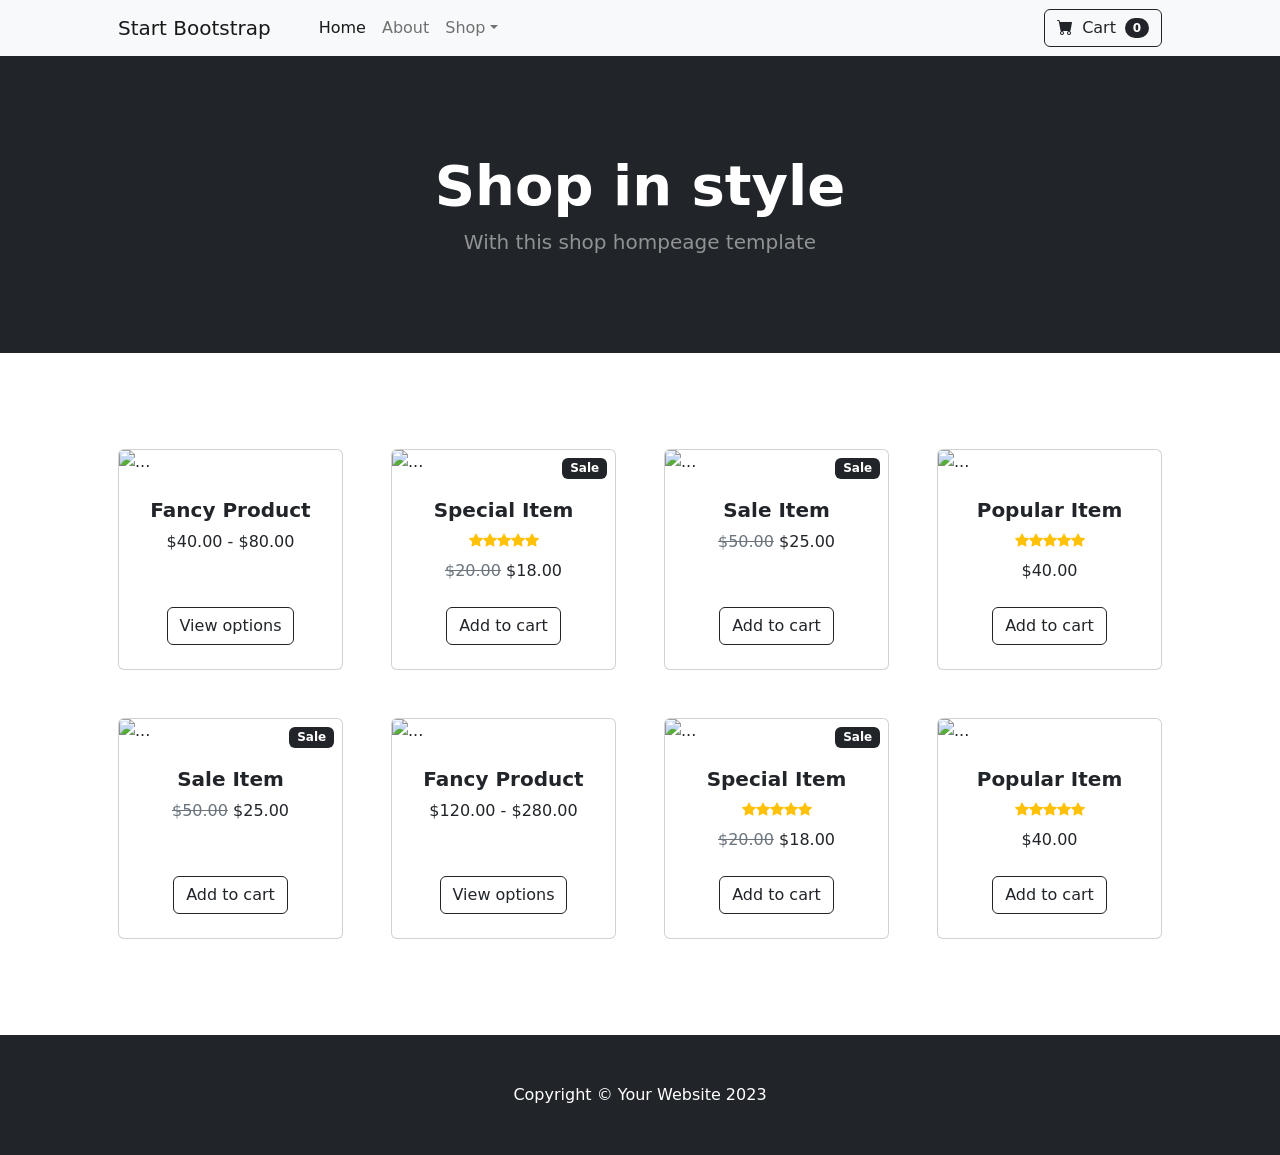
==== index.html @ 9353054e "archivos iniciales" ====
<!DOCTYPE html>
<html lang="en">
    <head>
        <meta charset="utf-8" />
        <meta name="viewport" content="width=device-width, initial-scale=1, shrink-to-fit=no" />
        <meta name="description" content="" />
        <meta name="author" content="" />
        <title>Shop Homepage - Start Bootstrap Template</title>
        <!-- Favicon-->
        <link rel="icon" type="image/x-icon" href="assets/favicon.ico" />
        <!-- Bootstrap icons-->
        <link href="https://cdn.jsdelivr.net/npm/bootstrap-icons@1.5.0/font/bootstrap-icons.css" rel="stylesheet" />
        <!-- Core theme CSS (includes Bootstrap)-->
        <link href="css/styles.css" rel="stylesheet" />
    </head>
    <body>
        <!-- Navigation-->
        <nav class="navbar navbar-expand-lg navbar-light bg-light">
            <div class="container px-4 px-lg-5">
                <a class="navbar-brand" href="#!">Start Bootstrap</a>
                <button class="navbar-toggler" type="button" data-bs-toggle="collapse" data-bs-target="#navbarSupportedContent" aria-controls="navbarSupportedContent" aria-expanded="false" aria-label="Toggle navigation"><span class="navbar-toggler-icon"></span></button>
                <div class="collapse navbar-collapse" id="navbarSupportedContent">
                    <ul class="navbar-nav me-auto mb-2 mb-lg-0 ms-lg-4">
                        <li class="nav-item"><a class="nav-link active" aria-current="page" href="#!">Home</a></li>
                        <li class="nav-item"><a class="nav-link" href="#!">About</a></li>
                        <li class="nav-item dropdown">
                            <a class="nav-link dropdown-toggle" id="navbarDropdown" href="#" role="button" data-bs-toggle="dropdown" aria-expanded="false">Shop</a>
                            <ul class="dropdown-menu" aria-labelledby="navbarDropdown">
                                <li><a class="dropdown-item" href="#!">All Products</a></li>
                                <li><hr class="dropdown-divider" /></li>
                                <li><a class="dropdown-item" href="#!">Popular Items</a></li>
                                <li><a class="dropdown-item" href="#!">New Arrivals</a></li>
                            </ul>
                        </li>
                    </ul>
                    <form class="d-flex">
                        <button class="btn btn-outline-dark" type="submit">
                            <i class="bi-cart-fill me-1"></i>
                            Cart
                            <span class="badge bg-dark text-white ms-1 rounded-pill">0</span>
                        </button>
                    </form>
                </div>
            </div>
        </nav>
        <!-- Header-->
        <header class="bg-dark py-5">
            <div class="container px-4 px-lg-5 my-5">
                <div class="text-center text-white">
                    <h1 class="display-4 fw-bolder">Shop in style</h1>
                    <p class="lead fw-normal text-white-50 mb-0">With this shop hompeage template</p>
                </div>
            </div>
        </header>
        <!-- Section-->
        <section class="py-5">
            <div class="container px-4 px-lg-5 mt-5">
                <div class="row gx-4 gx-lg-5 row-cols-2 row-cols-md-3 row-cols-xl-4 justify-content-center">
                    <div class="col mb-5">
                        <div class="card h-100">
                            <!-- Product image-->
                            <img class="card-img-top" src="https://dummyimage.com/450x300/dee2e6/6c757d.jpg" alt="..." />
                            <!-- Product details-->
                            <div class="card-body p-4">
                                <div class="text-center">
                                    <!-- Product name-->
                                    <h5 class="fw-bolder">Fancy Product</h5>
                                    <!-- Product price-->
                                    $40.00 - $80.00
                                </div>
                            </div>
                            <!-- Product actions-->
                            <div class="card-footer p-4 pt-0 border-top-0 bg-transparent">
                                <div class="text-center"><a class="btn btn-outline-dark mt-auto" href="#">View options</a></div>
                            </div>
                        </div>
                    </div>
                    <div class="col mb-5">
                        <div class="card h-100">
                            <!-- Sale badge-->
                            <div class="badge bg-dark text-white position-absolute" style="top: 0.5rem; right: 0.5rem">Sale</div>
                            <!-- Product image-->
                            <img class="card-img-top" src="https://dummyimage.com/450x300/dee2e6/6c757d.jpg" alt="..." />
                            <!-- Product details-->
                            <div class="card-body p-4">
                                <div class="text-center">
                                    <!-- Product name-->
                                    <h5 class="fw-bolder">Special Item</h5>
                                    <!-- Product reviews-->
                                    <div class="d-flex justify-content-center small text-warning mb-2">
                                        <div class="bi-star-fill"></div>
                                        <div class="bi-star-fill"></div>
                                        <div class="bi-star-fill"></div>
                                        <div class="bi-star-fill"></div>
                                        <div class="bi-star-fill"></div>
                                    </div>
                                    <!-- Product price-->
                                    <span class="text-muted text-decoration-line-through">$20.00</span>
                                    $18.00
                                </div>
                            </div>
                            <!-- Product actions-->
                            <div class="card-footer p-4 pt-0 border-top-0 bg-transparent">
                                <div class="text-center"><a class="btn btn-outline-dark mt-auto" href="#">Add to cart</a></div>
                            </div>
                        </div>
                    </div>
                    <div class="col mb-5">
                        <div class="card h-100">
                            <!-- Sale badge-->
                            <div class="badge bg-dark text-white position-absolute" style="top: 0.5rem; right: 0.5rem">Sale</div>
                            <!-- Product image-->
                            <img class="card-img-top" src="https://dummyimage.com/450x300/dee2e6/6c757d.jpg" alt="..." />
                            <!-- Product details-->
                            <div class="card-body p-4">
                                <div class="text-center">
                                    <!-- Product name-->
                                    <h5 class="fw-bolder">Sale Item</h5>
                                    <!-- Product price-->
                                    <span class="text-muted text-decoration-line-through">$50.00</span>
                                    $25.00
                                </div>
                            </div>
                            <!-- Product actions-->
                            <div class="card-footer p-4 pt-0 border-top-0 bg-transparent">
                                <div class="text-center"><a class="btn btn-outline-dark mt-auto" href="#">Add to cart</a></div>
                            </div>
                        </div>
                    </div>
                    <div class="col mb-5">
                        <div class="card h-100">
                            <!-- Product image-->
                            <img class="card-img-top" src="https://dummyimage.com/450x300/dee2e6/6c757d.jpg" alt="..." />
                            <!-- Product details-->
                            <div class="card-body p-4">
                                <div class="text-center">
                                    <!-- Product name-->
                                    <h5 class="fw-bolder">Popular Item</h5>
                                    <!-- Product reviews-->
                                    <div class="d-flex justify-content-center small text-warning mb-2">
                                        <div class="bi-star-fill"></div>
                                        <div class="bi-star-fill"></div>
                                        <div class="bi-star-fill"></div>
                                        <div class="bi-star-fill"></div>
                                        <div class="bi-star-fill"></div>
                                    </div>
                                    <!-- Product price-->
                                    $40.00
                                </div>
                            </div>
                            <!-- Product actions-->
                            <div class="card-footer p-4 pt-0 border-top-0 bg-transparent">
                                <div class="text-center"><a class="btn btn-outline-dark mt-auto" href="#">Add to cart</a></div>
                            </div>
                        </div>
                    </div>
                    <div class="col mb-5">
                        <div class="card h-100">
                            <!-- Sale badge-->
                            <div class="badge bg-dark text-white position-absolute" style="top: 0.5rem; right: 0.5rem">Sale</div>
                            <!-- Product image-->
                            <img class="card-img-top" src="https://dummyimage.com/450x300/dee2e6/6c757d.jpg" alt="..." />
                            <!-- Product details-->
                            <div class="card-body p-4">
                                <div class="text-center">
                                    <!-- Product name-->
                                    <h5 class="fw-bolder">Sale Item</h5>
                                    <!-- Product price-->
                                    <span class="text-muted text-decoration-line-through">$50.00</span>
                                    $25.00
                                </div>
                            </div>
                            <!-- Product actions-->
                            <div class="card-footer p-4 pt-0 border-top-0 bg-transparent">
                                <div class="text-center"><a class="btn btn-outline-dark mt-auto" href="#">Add to cart</a></div>
                            </div>
                        </div>
                    </div>
                    <div class="col mb-5">
                        <div class="card h-100">
                            <!-- Product image-->
                            <img class="card-img-top" src="https://dummyimage.com/450x300/dee2e6/6c757d.jpg" alt="..." />
                            <!-- Product details-->
                            <div class="card-body p-4">
                                <div class="text-center">
                                    <!-- Product name-->
                                    <h5 class="fw-bolder">Fancy Product</h5>
                                    <!-- Product price-->
                                    $120.00 - $280.00
                                </div>
                            </div>
                            <!-- Product actions-->
                            <div class="card-footer p-4 pt-0 border-top-0 bg-transparent">
                                <div class="text-center"><a class="btn btn-outline-dark mt-auto" href="#">View options</a></div>
                            </div>
                        </div>
                    </div>
                    <div class="col mb-5">
                        <div class="card h-100">
                            <!-- Sale badge-->
                            <div class="badge bg-dark text-white position-absolute" style="top: 0.5rem; right: 0.5rem">Sale</div>
                            <!-- Product image-->
                            <img class="card-img-top" src="https://dummyimage.com/450x300/dee2e6/6c757d.jpg" alt="..." />
                            <!-- Product details-->
                            <div class="card-body p-4">
                                <div class="text-center">
                                    <!-- Product name-->
                                    <h5 class="fw-bolder">Special Item</h5>
                                    <!-- Product reviews-->
                                    <div class="d-flex justify-content-center small text-warning mb-2">
                                        <div class="bi-star-fill"></div>
                                        <div class="bi-star-fill"></div>
                                        <div class="bi-star-fill"></div>
                                        <div class="bi-star-fill"></div>
                                        <div class="bi-star-fill"></div>
                                    </div>
                                    <!-- Product price-->
                                    <span class="text-muted text-decoration-line-through">$20.00</span>
                                    $18.00
                                </div>
                            </div>
                            <!-- Product actions-->
                            <div class="card-footer p-4 pt-0 border-top-0 bg-transparent">
                                <div class="text-center"><a class="btn btn-outline-dark mt-auto" href="#">Add to cart</a></div>
                            </div>
                        </div>
                    </div>
                    <div class="col mb-5">
                        <div class="card h-100">
                            <!-- Product image-->
                            <img class="card-img-top" src="https://dummyimage.com/450x300/dee2e6/6c757d.jpg" alt="..." />
                            <!-- Product details-->
                            <div class="card-body p-4">
                                <div class="text-center">
                                    <!-- Product name-->
                                    <h5 class="fw-bolder">Popular Item</h5>
                                    <!-- Product reviews-->
                                    <div class="d-flex justify-content-center small text-warning mb-2">
                                        <div class="bi-star-fill"></div>
                                        <div class="bi-star-fill"></div>
                                        <div class="bi-star-fill"></div>
                                        <div class="bi-star-fill"></div>
                                        <div class="bi-star-fill"></div>
                                    </div>
                                    <!-- Product price-->
                                    $40.00
                                </div>
                            </div>
                            <!-- Product actions-->
                            <div class="card-footer p-4 pt-0 border-top-0 bg-transparent">
                                <div class="text-center"><a class="btn btn-outline-dark mt-auto" href="#">Add to cart</a></div>
                            </div>
                        </div>
                    </div>
                </div>
            </div>
        </section>
        <!-- Footer-->
        <footer class="py-5 bg-dark">
            <div class="container"><p class="m-0 text-center text-white">Copyright &copy; Your Website 2023</p></div>
        </footer>
        <!-- Bootstrap core JS-->
        <script src="https://cdn.jsdelivr.net/npm/bootstrap@5.2.3/dist/js/bootstrap.bundle.min.js"></script>
        <!-- Core theme JS-->
        <script src="js/scripts.js"></script>
    </body>
</html>
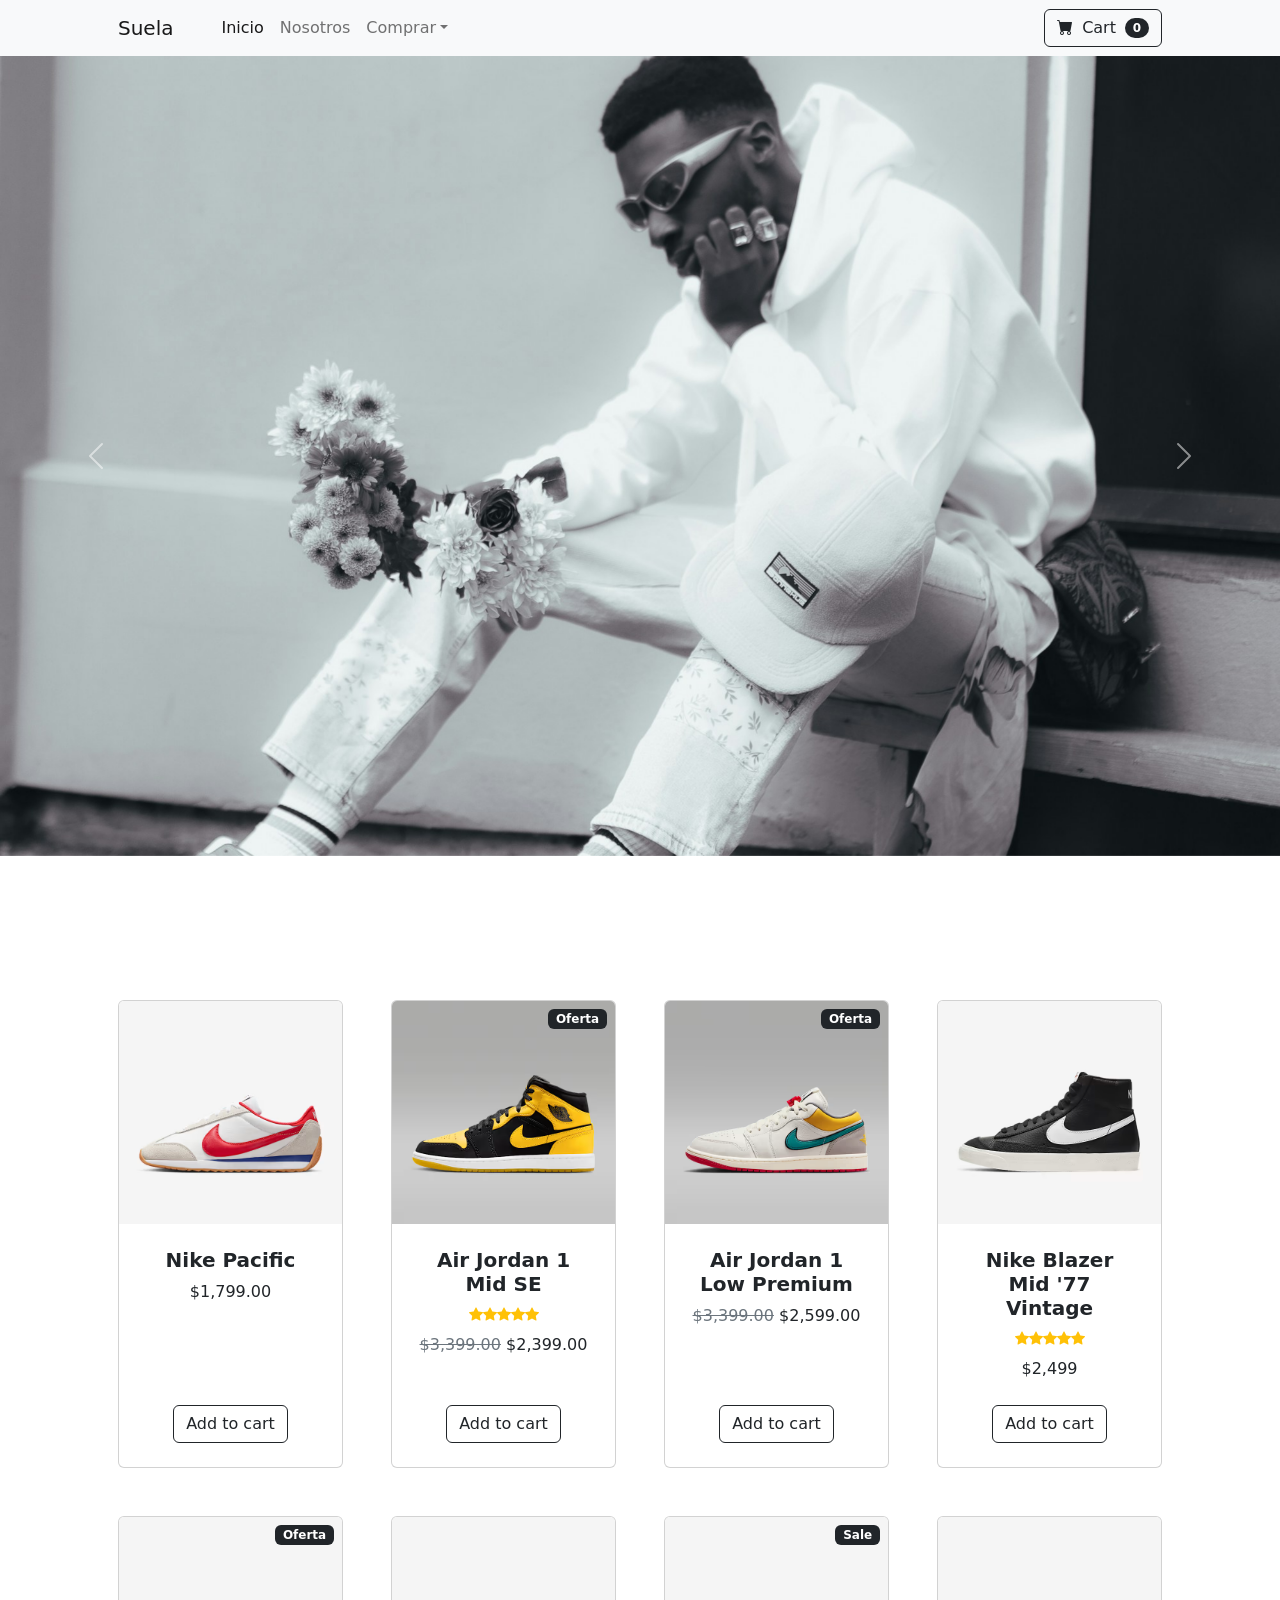
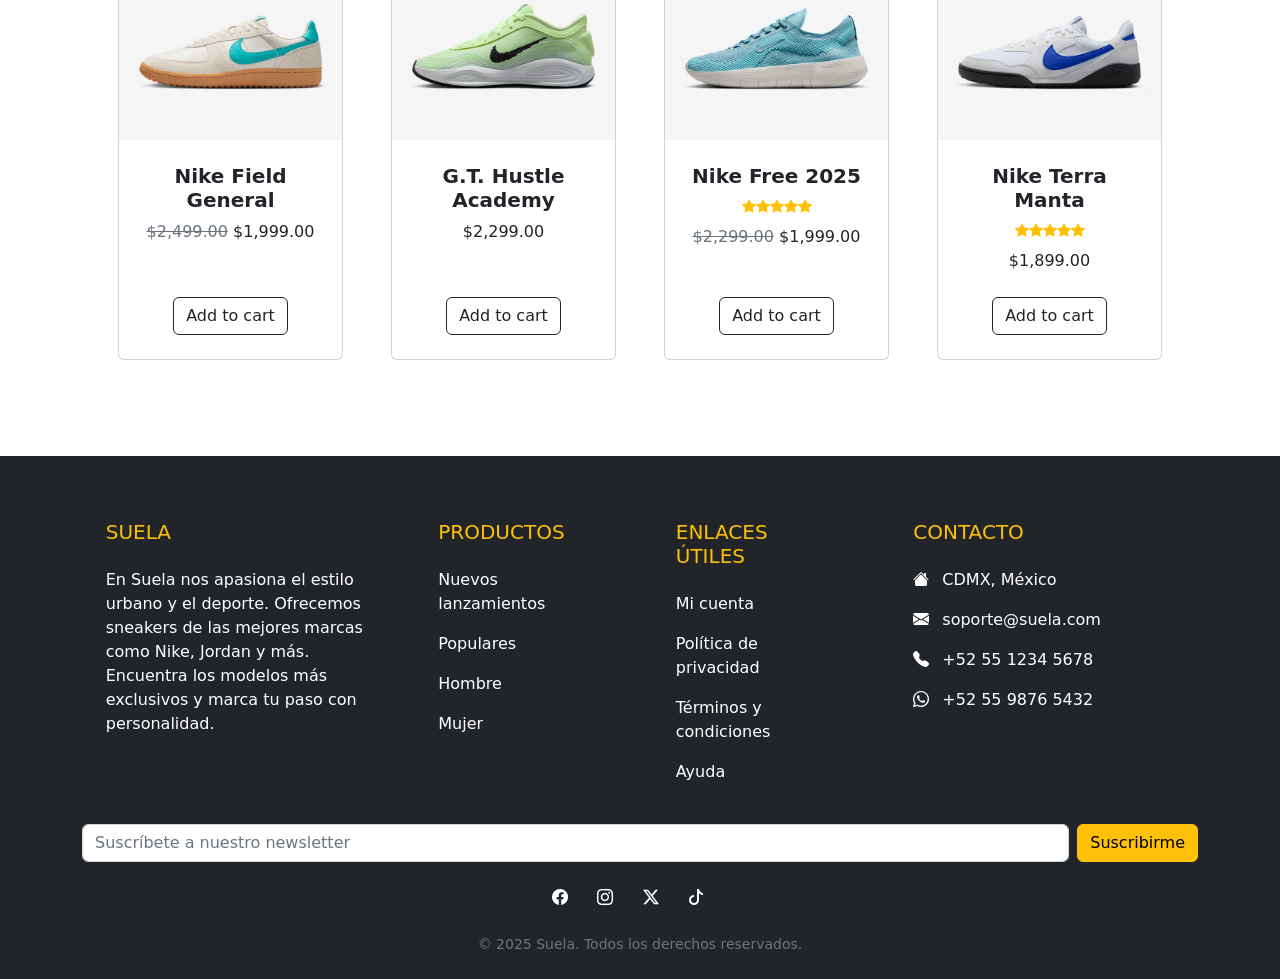
==== commit 61021878: "rama nueva" ====
--- a/index.html
+++ b/index.html
@@ -1,267 +1,501 @@
 <!DOCTYPE html>
 <html lang="en">
-    <head>
-        <meta charset="utf-8" />
-        <meta name="viewport" content="width=device-width, initial-scale=1, shrink-to-fit=no" />
-        <meta name="description" content="" />
-        <meta name="author" content="" />
-        <title>Shop Homepage - Start Bootstrap Template</title>
-        <!-- Favicon-->
-        <link rel="icon" type="image/x-icon" href="assets/favicon.ico" />
-        <!-- Bootstrap icons-->
-        <link href="https://cdn.jsdelivr.net/npm/bootstrap-icons@1.5.0/font/bootstrap-icons.css" rel="stylesheet" />
-        <!-- Core theme CSS (includes Bootstrap)-->
-        <link href="css/styles.css" rel="stylesheet" />
-    </head>
-    <body>
-        <!-- Navigation-->
-        <nav class="navbar navbar-expand-lg navbar-light bg-light">
-            <div class="container px-4 px-lg-5">
-                <a class="navbar-brand" href="#!">Start Bootstrap</a>
-                <button class="navbar-toggler" type="button" data-bs-toggle="collapse" data-bs-target="#navbarSupportedContent" aria-controls="navbarSupportedContent" aria-expanded="false" aria-label="Toggle navigation"><span class="navbar-toggler-icon"></span></button>
-                <div class="collapse navbar-collapse" id="navbarSupportedContent">
-                    <ul class="navbar-nav me-auto mb-2 mb-lg-0 ms-lg-4">
-                        <li class="nav-item"><a class="nav-link active" aria-current="page" href="#!">Home</a></li>
-                        <li class="nav-item"><a class="nav-link" href="#!">About</a></li>
-                        <li class="nav-item dropdown">
-                            <a class="nav-link dropdown-toggle" id="navbarDropdown" href="#" role="button" data-bs-toggle="dropdown" aria-expanded="false">Shop</a>
-                            <ul class="dropdown-menu" aria-labelledby="navbarDropdown">
-                                <li><a class="dropdown-item" href="#!">All Products</a></li>
-                                <li><hr class="dropdown-divider" /></li>
-                                <li><a class="dropdown-item" href="#!">Popular Items</a></li>
-                                <li><a class="dropdown-item" href="#!">New Arrivals</a></li>
-                            </ul>
-                        </li>
-                    </ul>
-                    <form class="d-flex">
-                        <button class="btn btn-outline-dark" type="submit">
-                            <i class="bi-cart-fill me-1"></i>
-                            Cart
-                            <span class="badge bg-dark text-white ms-1 rounded-pill">0</span>
-                        </button>
-                    </form>
-                </div>
-            </div>
-        </nav>
-        <!-- Header-->
-        <header class="bg-dark py-5">
-            <div class="container px-4 px-lg-5 my-5">
-                <div class="text-center text-white">
-                    <h1 class="display-4 fw-bolder">Shop in style</h1>
-                    <p class="lead fw-normal text-white-50 mb-0">With this shop hompeage template</p>
-                </div>
-            </div>
-        </header>
-        <!-- Section-->
-        <section class="py-5">
-            <div class="container px-4 px-lg-5 mt-5">
-                <div class="row gx-4 gx-lg-5 row-cols-2 row-cols-md-3 row-cols-xl-4 justify-content-center">
-                    <div class="col mb-5">
-                        <div class="card h-100">
-                            <!-- Product image-->
-                            <img class="card-img-top" src="https://dummyimage.com/450x300/dee2e6/6c757d.jpg" alt="..." />
-                            <!-- Product details-->
-                            <div class="card-body p-4">
-                                <div class="text-center">
-                                    <!-- Product name-->
-                                    <h5 class="fw-bolder">Fancy Product</h5>
-                                    <!-- Product price-->
-                                    $40.00 - $80.00
-                                </div>
-                            </div>
-                            <!-- Product actions-->
-                            <div class="card-footer p-4 pt-0 border-top-0 bg-transparent">
-                                <div class="text-center"><a class="btn btn-outline-dark mt-auto" href="#">View options</a></div>
-                            </div>
-                        </div>
-                    </div>
-                    <div class="col mb-5">
-                        <div class="card h-100">
-                            <!-- Sale badge-->
-                            <div class="badge bg-dark text-white position-absolute" style="top: 0.5rem; right: 0.5rem">Sale</div>
-                            <!-- Product image-->
-                            <img class="card-img-top" src="https://dummyimage.com/450x300/dee2e6/6c757d.jpg" alt="..." />
-                            <!-- Product details-->
-                            <div class="card-body p-4">
-                                <div class="text-center">
-                                    <!-- Product name-->
-                                    <h5 class="fw-bolder">Special Item</h5>
-                                    <!-- Product reviews-->
-                                    <div class="d-flex justify-content-center small text-warning mb-2">
-                                        <div class="bi-star-fill"></div>
-                                        <div class="bi-star-fill"></div>
-                                        <div class="bi-star-fill"></div>
-                                        <div class="bi-star-fill"></div>
-                                        <div class="bi-star-fill"></div>
-                                    </div>
-                                    <!-- Product price-->
-                                    <span class="text-muted text-decoration-line-through">$20.00</span>
-                                    $18.00
-                                </div>
-                            </div>
-                            <!-- Product actions-->
-                            <div class="card-footer p-4 pt-0 border-top-0 bg-transparent">
-                                <div class="text-center"><a class="btn btn-outline-dark mt-auto" href="#">Add to cart</a></div>
-                            </div>
-                        </div>
-                    </div>
-                    <div class="col mb-5">
-                        <div class="card h-100">
-                            <!-- Sale badge-->
-                            <div class="badge bg-dark text-white position-absolute" style="top: 0.5rem; right: 0.5rem">Sale</div>
-                            <!-- Product image-->
-                            <img class="card-img-top" src="https://dummyimage.com/450x300/dee2e6/6c757d.jpg" alt="..." />
-                            <!-- Product details-->
-                            <div class="card-body p-4">
-                                <div class="text-center">
-                                    <!-- Product name-->
-                                    <h5 class="fw-bolder">Sale Item</h5>
-                                    <!-- Product price-->
-                                    <span class="text-muted text-decoration-line-through">$50.00</span>
-                                    $25.00
-                                </div>
-                            </div>
-                            <!-- Product actions-->
-                            <div class="card-footer p-4 pt-0 border-top-0 bg-transparent">
-                                <div class="text-center"><a class="btn btn-outline-dark mt-auto" href="#">Add to cart</a></div>
-                            </div>
-                        </div>
-                    </div>
-                    <div class="col mb-5">
-                        <div class="card h-100">
-                            <!-- Product image-->
-                            <img class="card-img-top" src="https://dummyimage.com/450x300/dee2e6/6c757d.jpg" alt="..." />
-                            <!-- Product details-->
-                            <div class="card-body p-4">
-                                <div class="text-center">
-                                    <!-- Product name-->
-                                    <h5 class="fw-bolder">Popular Item</h5>
-                                    <!-- Product reviews-->
-                                    <div class="d-flex justify-content-center small text-warning mb-2">
-                                        <div class="bi-star-fill"></div>
-                                        <div class="bi-star-fill"></div>
-                                        <div class="bi-star-fill"></div>
-                                        <div class="bi-star-fill"></div>
-                                        <div class="bi-star-fill"></div>
-                                    </div>
-                                    <!-- Product price-->
-                                    $40.00
-                                </div>
-                            </div>
-                            <!-- Product actions-->
-                            <div class="card-footer p-4 pt-0 border-top-0 bg-transparent">
-                                <div class="text-center"><a class="btn btn-outline-dark mt-auto" href="#">Add to cart</a></div>
-                            </div>
-                        </div>
-                    </div>
-                    <div class="col mb-5">
-                        <div class="card h-100">
-                            <!-- Sale badge-->
-                            <div class="badge bg-dark text-white position-absolute" style="top: 0.5rem; right: 0.5rem">Sale</div>
-                            <!-- Product image-->
-                            <img class="card-img-top" src="https://dummyimage.com/450x300/dee2e6/6c757d.jpg" alt="..." />
-                            <!-- Product details-->
-                            <div class="card-body p-4">
-                                <div class="text-center">
-                                    <!-- Product name-->
-                                    <h5 class="fw-bolder">Sale Item</h5>
-                                    <!-- Product price-->
-                                    <span class="text-muted text-decoration-line-through">$50.00</span>
-                                    $25.00
-                                </div>
-                            </div>
-                            <!-- Product actions-->
-                            <div class="card-footer p-4 pt-0 border-top-0 bg-transparent">
-                                <div class="text-center"><a class="btn btn-outline-dark mt-auto" href="#">Add to cart</a></div>
-                            </div>
-                        </div>
-                    </div>
-                    <div class="col mb-5">
-                        <div class="card h-100">
-                            <!-- Product image-->
-                            <img class="card-img-top" src="https://dummyimage.com/450x300/dee2e6/6c757d.jpg" alt="..." />
-                            <!-- Product details-->
-                            <div class="card-body p-4">
-                                <div class="text-center">
-                                    <!-- Product name-->
-                                    <h5 class="fw-bolder">Fancy Product</h5>
-                                    <!-- Product price-->
-                                    $120.00 - $280.00
-                                </div>
-                            </div>
-                            <!-- Product actions-->
-                            <div class="card-footer p-4 pt-0 border-top-0 bg-transparent">
-                                <div class="text-center"><a class="btn btn-outline-dark mt-auto" href="#">View options</a></div>
-                            </div>
-                        </div>
-                    </div>
-                    <div class="col mb-5">
-                        <div class="card h-100">
-                            <!-- Sale badge-->
-                            <div class="badge bg-dark text-white position-absolute" style="top: 0.5rem; right: 0.5rem">Sale</div>
-                            <!-- Product image-->
-                            <img class="card-img-top" src="https://dummyimage.com/450x300/dee2e6/6c757d.jpg" alt="..." />
-                            <!-- Product details-->
-                            <div class="card-body p-4">
-                                <div class="text-center">
-                                    <!-- Product name-->
-                                    <h5 class="fw-bolder">Special Item</h5>
-                                    <!-- Product reviews-->
-                                    <div class="d-flex justify-content-center small text-warning mb-2">
-                                        <div class="bi-star-fill"></div>
-                                        <div class="bi-star-fill"></div>
-                                        <div class="bi-star-fill"></div>
-                                        <div class="bi-star-fill"></div>
-                                        <div class="bi-star-fill"></div>
-                                    </div>
-                                    <!-- Product price-->
-                                    <span class="text-muted text-decoration-line-through">$20.00</span>
-                                    $18.00
-                                </div>
-                            </div>
-                            <!-- Product actions-->
-                            <div class="card-footer p-4 pt-0 border-top-0 bg-transparent">
-                                <div class="text-center"><a class="btn btn-outline-dark mt-auto" href="#">Add to cart</a></div>
-                            </div>
-                        </div>
-                    </div>
-                    <div class="col mb-5">
-                        <div class="card h-100">
-                            <!-- Product image-->
-                            <img class="card-img-top" src="https://dummyimage.com/450x300/dee2e6/6c757d.jpg" alt="..." />
-                            <!-- Product details-->
-                            <div class="card-body p-4">
-                                <div class="text-center">
-                                    <!-- Product name-->
-                                    <h5 class="fw-bolder">Popular Item</h5>
-                                    <!-- Product reviews-->
-                                    <div class="d-flex justify-content-center small text-warning mb-2">
-                                        <div class="bi-star-fill"></div>
-                                        <div class="bi-star-fill"></div>
-                                        <div class="bi-star-fill"></div>
-                                        <div class="bi-star-fill"></div>
-                                        <div class="bi-star-fill"></div>
-                                    </div>
-                                    <!-- Product price-->
-                                    $40.00
-                                </div>
-                            </div>
-                            <!-- Product actions-->
-                            <div class="card-footer p-4 pt-0 border-top-0 bg-transparent">
-                                <div class="text-center"><a class="btn btn-outline-dark mt-auto" href="#">Add to cart</a></div>
-                            </div>
-                        </div>
-                    </div>
-                </div>
-            </div>
-        </section>
-        <!-- Footer-->
-        <footer class="py-5 bg-dark">
-            <div class="container"><p class="m-0 text-center text-white">Copyright &copy; Your Website 2023</p></div>
-        </footer>
-        <!-- Bootstrap core JS-->
-        <script src="https://cdn.jsdelivr.net/npm/bootstrap@5.2.3/dist/js/bootstrap.bundle.min.js"></script>
-        <!-- Core theme JS-->
-        <script src="js/scripts.js"></script>
-    </body>
+  <head>
+    <meta charset="utf-8" />
+    <meta
+      name="viewport"
+      content="width=device-width, initial-scale=1, shrink-to-fit=no"
+    />
+    <meta name="description" content="" />
+    <meta name="author" content="" />
+    <title>Suela calzado deportivo</title>
+    <!-- Favicon-->
+    <link rel="icon" type="image/x-icon" href="assets/favicon.ico" />
+    <!-- Bootstrap icons-->
+    <link
+      href="https://cdn.jsdelivr.net/npm/bootstrap-icons@1.5.0/font/bootstrap-icons.css"
+      rel="stylesheet"
+    />
+    <!-- Core theme CSS (includes Bootstrap)-->
+    <link href="css/styles.css" rel="stylesheet" />
+  </head>
+  <body>
+    <!-- Navigation-->
+    <nav class="navbar navbar-expand-lg navbar-light bg-light">
+      <div class="container px-4 px-lg-5">
+        <a class="navbar-brand" href="#!">Suela</a>
+        <button
+          class="navbar-toggler"
+          type="button"
+          data-bs-toggle="collapse"
+          data-bs-target="#navbarSupportedContent"
+          aria-controls="navbarSupportedContent"
+          aria-expanded="false"
+          aria-label="Toggle navigation"
+        >
+          <span class="navbar-toggler-icon"></span>
+        </button>
+        <div class="collapse navbar-collapse" id="navbarSupportedContent">
+          <ul class="navbar-nav me-auto mb-2 mb-lg-0 ms-lg-4">
+            <li class="nav-item">
+              <a class="nav-link active" aria-current="page" href="#!">Inicio</a>
+            </li>
+            <li class="nav-item"><a class="nav-link" href="#!">Nosotros</a></li>
+            <li class="nav-item dropdown">
+              <a
+                class="nav-link dropdown-toggle"
+                id="navbarDropdown"
+                href="#"
+                role="button"
+                data-bs-toggle="dropdown"
+                aria-expanded="false"
+                >Comprar</a
+              >
+              <ul class="dropdown-menu" aria-labelledby="navbarDropdown">
+                <li><a class="dropdown-item" href="#!">Todos los productos</a></li>
+                <li><hr class="dropdown-divider" /></li>
+                <li><a class="dropdown-item" href="#!">Populares</a></li>
+                <li><a class="dropdown-item" href="#!">Nuevos productos</a></li>
+              </ul>
+            </li>
+          </ul>
+          <form class="d-flex">
+            <button class="btn btn-outline-dark" type="submit">
+              <i class="bi-cart-fill me-1"></i>
+              Cart
+              <span class="badge bg-dark text-white ms-1 rounded-pill">0</span>
+            </button>
+          </form>
+        </div>
+      </div>
+    </nav>
+    <!-- Header-->
+    <!-- Carousel-->
+    <div
+      id="tennisCarousel"
+      class="carousel slide carousel-fade mb-5"
+      data-bs-ride="carousel"
+    >
+      <div class="carousel-inner">
+        <div class="carousel-item active">
+          <img
+            src="images/daniel-adesina-kMN1wHqd5DY-unsplash.jpg"
+            class="d-block w-100"
+            alt="Model with sneakers 1"
+          />
+        </div>
+        <div class="carousel-item">
+          <img
+            src="images/doug-bagg-QLsMQl8R-Wg-unsplash.jpg"
+            class="d-block w-100"
+            alt="Model with sneakers 2"
+          />
+        </div>
+        <div class="carousel-item">
+          <img
+            src="images/erick-reyes-ass7JKHZ76Q-unsplash.jpg"
+            class="d-block w-100"
+            alt="Model with sneakers 3"
+          />
+        </div>
+      </div>
+      <button
+        class="carousel-control-prev"
+        type="button"
+        data-bs-target="#tennisCarousel"
+        data-bs-slide="prev"
+      >
+        <span class="carousel-control-prev-icon" aria-hidden="true"></span>
+        <span class="visually-hidden">Previous</span>
+      </button>
+      <button
+        class="carousel-control-next"
+        type="button"
+        data-bs-target="#tennisCarousel"
+        data-bs-slide="next"
+      >
+        <span class="carousel-control-next-icon" aria-hidden="true"></span>
+        <span class="visually-hidden">Next</span>
+      </button>
+    </div>
+    <!-- Section-->
+    <section class="py-5">
+      <div class="container px-4 px-lg-5 mt-5">
+        <div
+          class="row gx-4 gx-lg-5 row-cols-2 row-cols-md-3 row-cols-xl-4 justify-content-center"
+        >
+          <div class="col mb-5">
+            <div class="card h-100">
+              <!-- Product image-->
+              <img
+                class="card-img-top"
+                src="images/NIKE+PACIFIC.avif"
+                alt="..."
+              />
+              <!-- Product details-->
+              <div class="card-body p-4">
+                <div class="text-center">
+                  <!-- Product name-->
+                  <h5 class="fw-bolder">Nike Pacific</h5>
+                  <!-- Product price-->
+                  $1,799.00
+                </div>
+              </div>
+              <!-- Product actions-->
+              <div class="card-footer p-4 pt-0 border-top-0 bg-transparent">
+                <div class="text-center">
+                  <a class="btn btn-outline-dark mt-auto" href="#"
+                    >Add to cart</a
+                  >
+                </div>
+              </div>
+            </div>
+          </div>
+          <div class="col mb-5">
+            <div class="card h-100">
+              <!-- Sale badge-->
+              <div
+                class="badge bg-dark text-white position-absolute"
+                style="top: 0.5rem; right: 0.5rem"
+              >
+              Oferta
+              </div>
+              <!-- Product image-->
+              <img
+                class="card-img-top"
+                src="images/AIR+JORDAN+1+MID+SE.avif"
+                alt="..."
+              />
+              <!-- Product details-->
+              <div class="card-body p-4">
+                <div class="text-center">
+                  <!-- Product name-->
+                  <h5 class="fw-bolder">Air Jordan 1 Mid SE</h5>
+                  <!-- Product reviews-->
+                  <div
+                    class="d-flex justify-content-center small text-warning mb-2"
+                  >
+                    <div class="bi-star-fill"></div>
+                    <div class="bi-star-fill"></div>
+                    <div class="bi-star-fill"></div>
+                    <div class="bi-star-fill"></div>
+                    <div class="bi-star-fill"></div>
+                  </div>
+                  <!-- Product price-->
+                  <span class="text-muted text-decoration-line-through"
+                    >$3,399.00</span
+                  >
+                  $2,399.00
+                </div>
+              </div>
+              <!-- Product actions-->
+              <div class="card-footer p-4 pt-0 border-top-0 bg-transparent">
+                <div class="text-center">
+                  <a class="btn btn-outline-dark mt-auto" href="#"
+                    >Add to cart</a
+                  >
+                </div>
+              </div>
+            </div>
+          </div>
+          <div class="col mb-5">
+            <div class="card h-100">
+              <!-- Sale badge-->
+              <div
+                class="badge bg-dark text-white position-absolute"
+                style="top: 0.5rem; right: 0.5rem"
+              >
+                Oferta
+              </div>
+              <!-- Product image-->
+              <img
+                class="card-img-top"
+                src="images/AIR+JORDAN+1+LOW+PRM.avif"
+                alt="..."
+              />
+              <!-- Product details-->
+              <div class="card-body p-4">
+                <div class="text-center">
+                  <!-- Product name-->
+                  <h5 class="fw-bolder">Air Jordan 1 Low Premium</h5>
+                  <!-- Product price-->
+                  <span class="text-muted text-decoration-line-through"
+                    >$3,399.00</span
+                  >
+                  $2,599.00
+                </div>
+              </div>
+              <!-- Product actions-->
+              <div class="card-footer p-4 pt-0 border-top-0 bg-transparent">
+                <div class="text-center">
+                  <a class="btn btn-outline-dark mt-auto" href="#"
+                    >Add to cart</a
+                  >
+                </div>
+              </div>
+            </div>
+          </div>
+          <div class="col mb-5">
+            <div class="card h-100">
+              <!-- Product image-->
+              <img
+                class="card-img-top"
+                src="images/BLAZER+MID+'77+VNTG.avif"
+                alt="..."
+              />
+              <!-- Product details-->
+              <div class="card-body p-4">
+                <div class="text-center">
+                  <!-- Product name-->
+                  <h5 class="fw-bolder">Nike Blazer Mid '77 Vintage</h5>
+                  <!-- Product reviews-->
+                  <div
+                    class="d-flex justify-content-center small text-warning mb-2"
+                  >
+                    <div class="bi-star-fill"></div>
+                    <div class="bi-star-fill"></div>
+                    <div class="bi-star-fill"></div>
+                    <div class="bi-star-fill"></div>
+                    <div class="bi-star-fill"></div>
+                  </div>
+                  <!-- Product price-->
+                  $2,499
+                </div>
+              </div>
+              <!-- Product actions-->
+              <div class="card-footer p-4 pt-0 border-top-0 bg-transparent">
+                <div class="text-center">
+                  <a class="btn btn-outline-dark mt-auto" href="#"
+                    >Add to cart</a
+                  >
+                </div>
+              </div>
+            </div>
+          </div>
+          <div class="col mb-5">
+            <div class="card h-100">
+              <!-- Sale badge-->
+              <div
+                class="badge bg-dark text-white position-absolute"
+                style="top: 0.5rem; right: 0.5rem"
+              >
+                Oferta
+              </div>
+              <!-- Product image-->
+              <img
+                class="card-img-top"
+                src="images/NIKE+FIELD+GENERAL.avif"
+                alt="..."
+              />
+              <!-- Product details-->
+              <div class="card-body p-4">
+                <div class="text-center">
+                  <!-- Product name-->
+                  <h5 class="fw-bolder">Nike Field General</h5>
+                  <!-- Product price-->
+                  <span class="text-muted text-decoration-line-through"
+                    >$2,499.00</span
+                  >
+                  $1,999.00
+                </div>
+              </div>
+              <!-- Product actions-->
+              <div class="card-footer p-4 pt-0 border-top-0 bg-transparent">
+                <div class="text-center">
+                  <a class="btn btn-outline-dark mt-auto" href="#"
+                    >Add to cart</a
+                  >
+                </div>
+              </div>
+            </div>
+          </div>
+          <div class="col mb-5">
+            <div class="card h-100">
+              <!-- Product image-->
+              <img
+                class="card-img-top"
+                src="images/G.T.+HUSTLE+ACADEMY.avif"
+                alt="..."
+              />
+              <!-- Product details-->
+              <div class="card-body p-4">
+                <div class="text-center">
+                  <!-- Product name-->
+                  <h5 class="fw-bolder">G.T. Hustle Academy</h5>
+                  <!-- Product price-->
+                  $2,299.00
+                </div>
+              </div>
+              <!-- Product actions-->
+              <div class="card-footer p-4 pt-0 border-top-0 bg-transparent">
+                <div class="text-center">
+                  <a class="btn btn-outline-dark mt-auto" href="#"
+                    >Add to cart</a
+                  >
+                </div>
+              </div>
+            </div>
+          </div>
+          <div class="col mb-5">
+            <div class="card h-100">
+              <!-- Sale badge-->
+              <div
+                class="badge bg-dark text-white position-absolute"
+                style="top: 0.5rem; right: 0.5rem"
+              >
+                Sale
+              </div>
+              <!-- Product image-->
+              <img
+                class="card-img-top"
+                src="images/NIKE+FREE+2025.avif"
+                alt="..."
+              />
+              <!-- Product details-->
+              <div class="card-body p-4">
+                <div class="text-center">
+                  <!-- Product name-->
+                  <h5 class="fw-bolder">Nike Free 2025</h5>
+                  <!-- Product reviews-->
+                  <div
+                    class="d-flex justify-content-center small text-warning mb-2"
+                  >
+                    <div class="bi-star-fill"></div>
+                    <div class="bi-star-fill"></div>
+                    <div class="bi-star-fill"></div>
+                    <div class="bi-star-fill"></div>
+                    <div class="bi-star-fill"></div>
+                  </div>
+                  <!-- Product price-->
+                  <span class="text-muted text-decoration-line-through"
+                    >$2,299.00</span
+                  >
+                  $1,999.00
+                </div>
+              </div>
+              <!-- Product actions-->
+              <div class="card-footer p-4 pt-0 border-top-0 bg-transparent">
+                <div class="text-center">
+                  <a class="btn btn-outline-dark mt-auto" href="#"
+                    >Add to cart</a
+                  >
+                </div>
+              </div>
+            </div>
+          </div>
+          <div class="col mb-5">
+            <div class="card h-100">
+              <!-- Product image-->
+              <img
+                class="card-img-top"
+                src="images/NIKE+TERRA+MANTA.avif"
+                alt="..."
+              />
+              <!-- Product details-->
+              <div class="card-body p-4">
+                <div class="text-center">
+                  <!-- Product name-->
+                  <h5 class="fw-bolder">Nike Terra Manta</h5>
+                  <!-- Product reviews-->
+                  <div
+                    class="d-flex justify-content-center small text-warning mb-2"
+                  >
+                    <div class="bi-star-fill"></div>
+                    <div class="bi-star-fill"></div>
+                    <div class="bi-star-fill"></div>
+                    <div class="bi-star-fill"></div>
+                    <div class="bi-star-fill"></div>
+                  </div>
+                  <!-- Product price-->
+                  $1,899.00
+                </div>
+              </div>
+              <!-- Product actions-->
+              <div class="card-footer p-4 pt-0 border-top-0 bg-transparent">
+                <div class="text-center">
+                  <a class="btn btn-outline-dark mt-auto" href="#"
+                    >Add to cart</a
+                  >
+                </div>
+              </div>
+            </div>
+          </div>
+        </div>
+      </div>
+    </section>
+    <!-- Footer-->
+    <!-- Footer -->
+<footer class="bg-dark text-white pt-5 pb-4">
+    <div class="container text-md-left">
+      <div class="row text-md-left">
+  
+        <!-- About -->
+        <div class="col-md-3 col-lg-3 col-xl-3 mx-auto mt-3">
+          <h5 class="text-uppercase mb-4 font-weight-bold text-warning">Suela</h5>
+          <p>
+            En Suela nos apasiona el estilo urbano y el deporte. Ofrecemos sneakers de las mejores marcas como Nike, Jordan y más. Encuentra los modelos más exclusivos y marca tu paso con personalidad.
+          </p>
+        </div>
+  
+        <!-- Links -->
+        <div class="col-md-2 col-lg-2 col-xl-2 mx-auto mt-3">
+          <h5 class="text-uppercase mb-4 font-weight-bold text-warning">Productos</h5>
+          <p><a href="#!" class="text-white text-decoration-none">Nuevos lanzamientos</a></p>
+          <p><a href="#!" class="text-white text-decoration-none">Populares</a></p>
+          <p><a href="#!" class="text-white text-decoration-none">Hombre</a></p>
+          <p><a href="#!" class="text-white text-decoration-none">Mujer</a></p>
+        </div>
+  
+        <!-- Useful Links -->
+        <div class="col-md-3 col-lg-2 col-xl-2 mx-auto mt-3">
+          <h5 class="text-uppercase mb-4 font-weight-bold text-warning">Enlaces útiles</h5>
+          <p><a href="#!" class="text-white text-decoration-none">Mi cuenta</a></p>
+          <p><a href="#!" class="text-white text-decoration-none">Política de privacidad</a></p>
+          <p><a href="#!" class="text-white text-decoration-none">Términos y condiciones</a></p>
+          <p><a href="#!" class="text-white text-decoration-none">Ayuda</a></p>
+        </div>
+  
+        <!-- Contact -->
+        <div class="col-md-4 col-lg-3 col-xl-3 mx-auto mt-3">
+          <h5 class="text-uppercase mb-4 font-weight-bold text-warning">Contacto</h5>
+          <p><i class="bi bi-house-fill me-2"></i> CDMX, México</p>
+          <p><i class="bi bi-envelope-fill me-2"></i> soporte@suela.com</p>
+          <p><i class="bi bi-telephone-fill me-2"></i> +52 55 1234 5678</p>
+          <p><i class="bi bi-whatsapp me-2"></i> +52 55 9876 5432</p>
+        </div>
+      </div>
+  
+      <!-- Newsletter -->
+      <div class="row mt-4">
+        <div class="col-md-12">
+          <form class="d-flex flex-column flex-sm-row justify-content-center align-items-center">
+            <div class="mb-2 mb-sm-0 me-sm-2 w-100 w-sm-auto">
+              <input type="email" class="form-control" placeholder="Suscríbete a nuestro newsletter">
+            </div>
+            <button class="btn btn-warning">Suscribirme</button>
+          </form>
+        </div>
+      </div>
+  
+      <!-- Social -->
+      <div class="row mt-4">
+        <div class="col-md-12 text-center">
+          <a href="#" class="text-white me-4"><i class="bi bi-facebook"></i></a>
+          <a href="#" class="text-white me-4"><i class="bi bi-instagram"></i></a>
+          <a href="#" class="text-white me-4"><i class="bi bi-twitter-x"></i></a>
+          <a href="#" class="text-white me-4"><i class="bi bi-tiktok"></i></a>
+        </div>
+      </div>
+    </div>
+  
+    <div class="text-center mt-4">
+      <p class="text-muted small mb-0">© 2025 Suela. Todos los derechos reservados.</p>
+    </div>
+  </footer>
+  
+    <!-- Bootstrap core JS-->
+    <script src="https://cdn.jsdelivr.net/npm/bootstrap@5.2.3/dist/js/bootstrap.bundle.min.js"></script>
+    <!-- Core theme JS-->
+    <script src="js/scripts.js"></script>
+  </body>
 </html>
